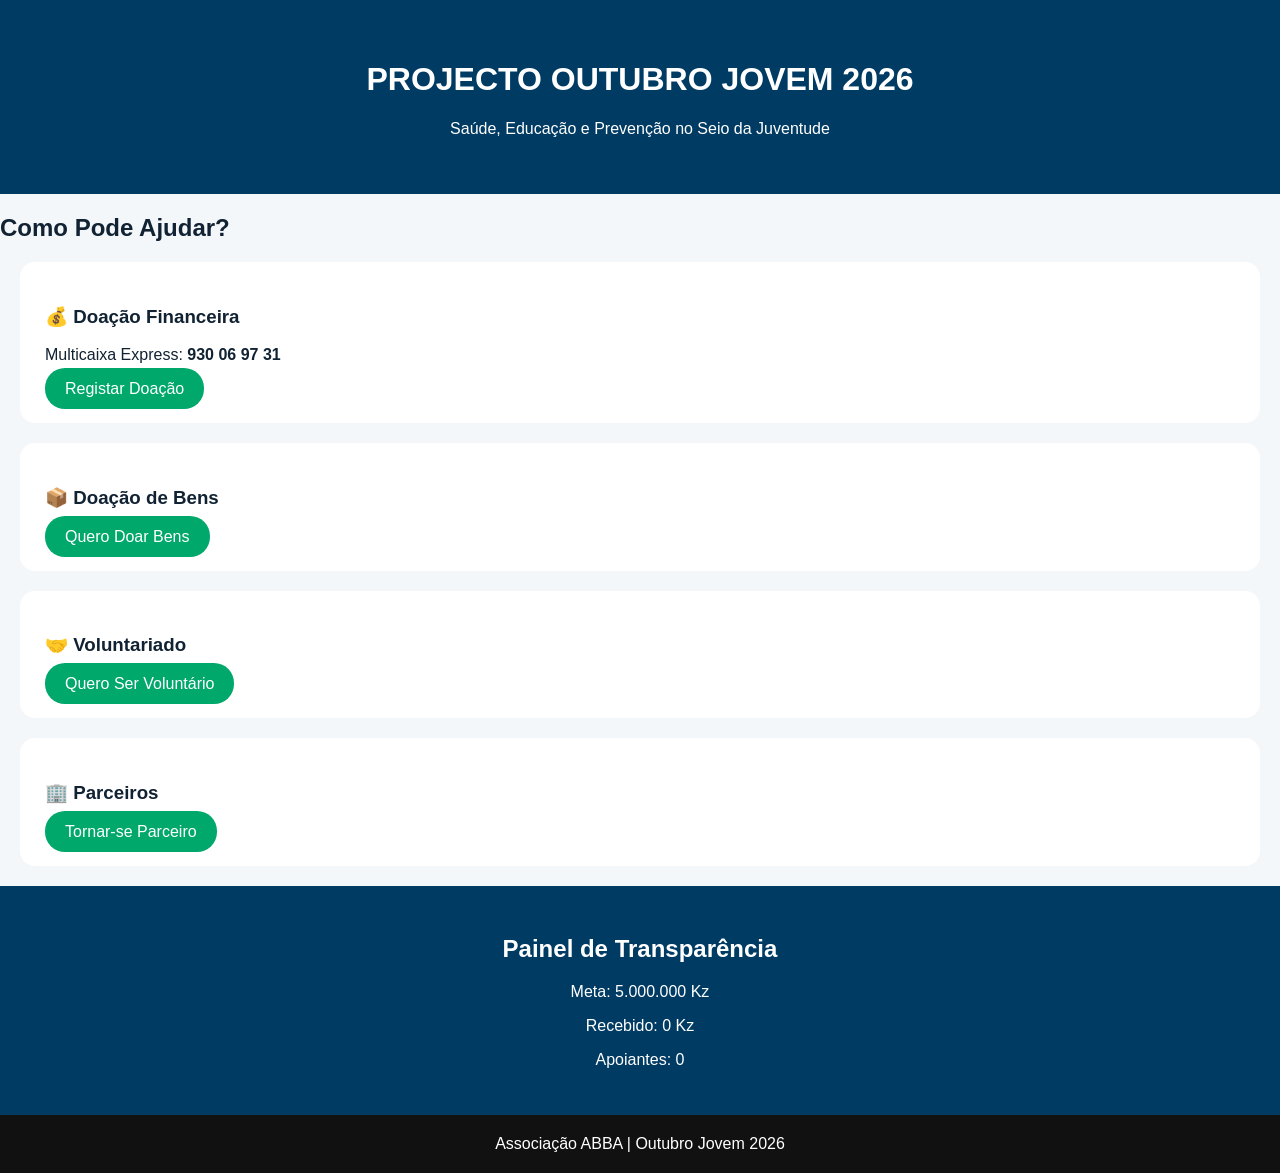
==== index.html @ 82f0d16b "Add files via upload" ====
<!DOCTYPE html>
<html lang="pt">
<head>
<meta charset="UTF-8">
<title>Outubro Jovem 2026 - V8</title>
<link rel="stylesheet" href="estilo.css">
</head>
<body>
<header>
<h1>PROJECTO OUTUBRO JOVEM 2026</h1>
<p>Saúde, Educação e Prevenção no Seio da Juventude</p>
</header>

<section>
<h2>Como Pode Ajudar?</h2>

<div class="card">
<h3>💰 Doação Financeira</h3>
<p>Multicaixa Express: <b>930 06 97 31</b></p>
<a href="doacao.html">Registar Doação</a>
</div>

<div class="card">
<h3>📦 Doação de Bens</h3>
<a href="bens.html">Quero Doar Bens</a>
</div>

<div class="card">
<h3>🤝 Voluntariado</h3>
<a href="voluntario.html">Quero Ser Voluntário</a>
</div>

<div class="card">
<h3>🏢 Parceiros</h3>
<a href="parceiro.html">Tornar-se Parceiro</a>
</div>

</section>

<section class="trans">
<h2>Painel de Transparência</h2>
<p>Meta: 5.000.000 Kz</p>
<p>Recebido: 0 Kz</p>
<p>Apoiantes: 0</p>
</section>

<footer>Associação ABBA | Outubro Jovem 2026</footer>
</body>
</html>
---- estilo.css ----
body{font-family:Arial;background:#f4f7f9;margin:0;color:#123}header{background:#003b63;color:white;padding:40px;text-align:center}.card{background:white;margin:20px;padding:25px;border-radius:15px}.trans{background:#003b63;color:white;padding:30px;text-align:center}a,button{background:#00a86b;color:white;padding:12px 20px;border:0;border-radius:20px;text-decoration:none}input,textarea{display:block;width:90%;padding:10px;margin:10px}footer{text-align:center;background:#111;color:white;padding:20px}
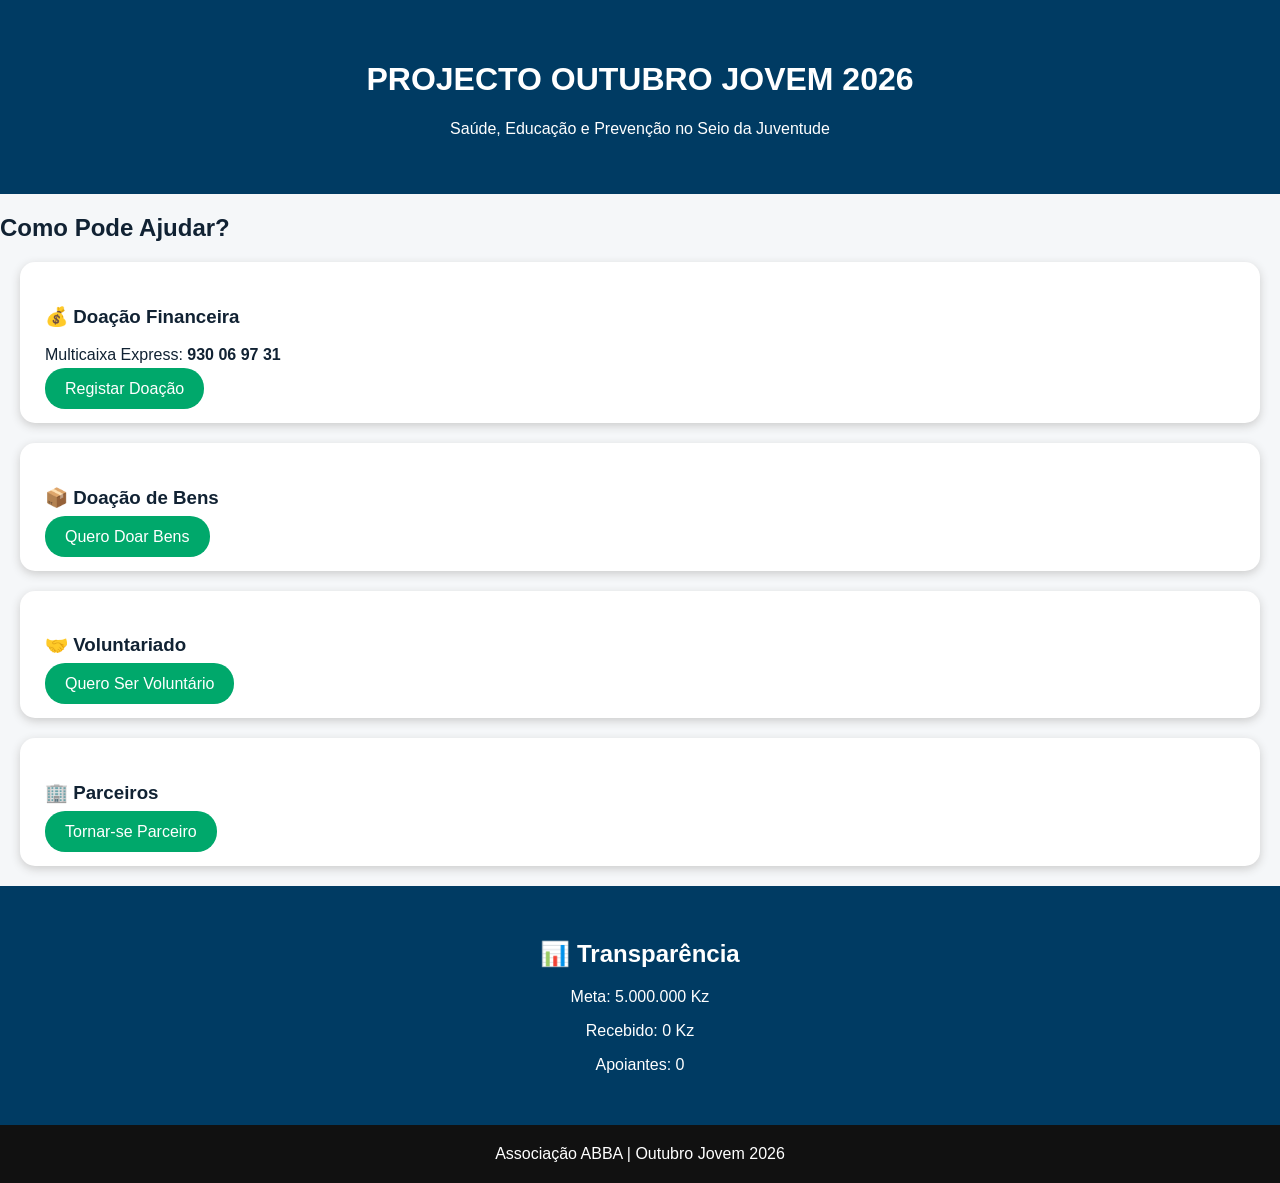
==== commit f21b7b6c: "Add files via upload" ====
--- a/index.html
+++ b/index.html
@@ -2,7 +2,8 @@
 <html lang="pt">
 <head>
 <meta charset="UTF-8">
-<title>Outubro Jovem 2026 - V8</title>
+<meta name="viewport" content="width=device-width, initial-scale=1.0">
+<title>Outubro Jovem 2026</title>
 <link rel="stylesheet" href="estilo.css">
 </head>
 <body>
@@ -34,11 +35,10 @@
 <h3>🏢 Parceiros</h3>
 <a href="parceiro.html">Tornar-se Parceiro</a>
 </div>
-
 </section>
 
 <section class="trans">
-<h2>Painel de Transparência</h2>
+<h2>📊 Transparência</h2>
 <p>Meta: 5.000.000 Kz</p>
 <p>Recebido: 0 Kz</p>
 <p>Apoiantes: 0</p>
--- a/estilo.css
+++ b/estilo.css
@@ -1 +1,6 @@
-body{font-family:Arial;background:#f4f7f9;margin:0;color:#123}header{background:#003b63;color:white;padding:40px;text-align:center}.card{background:white;margin:20px;padding:25px;border-radius:15px}.trans{background:#003b63;color:white;padding:30px;text-align:center}a,button{background:#00a86b;color:white;padding:12px 20px;border:0;border-radius:20px;text-decoration:none}input,textarea{display:block;width:90%;padding:10px;margin:10px}footer{text-align:center;background:#111;color:white;padding:20px}+body{font-family:Arial;margin:0;background:#f5f7f9;color:#123}
+header{background:#003b63;color:white;text-align:center;padding:40px}
+.card{background:white;margin:20px;padding:25px;border-radius:15px;box-shadow:0 3px 10px #ccc}
+a{background:#00a86b;color:white;padding:12px 20px;border-radius:20px;text-decoration:none}
+.trans{background:#003b63;color:white;padding:35px;text-align:center}
+footer{background:#111;color:white;text-align:center;padding:20px}
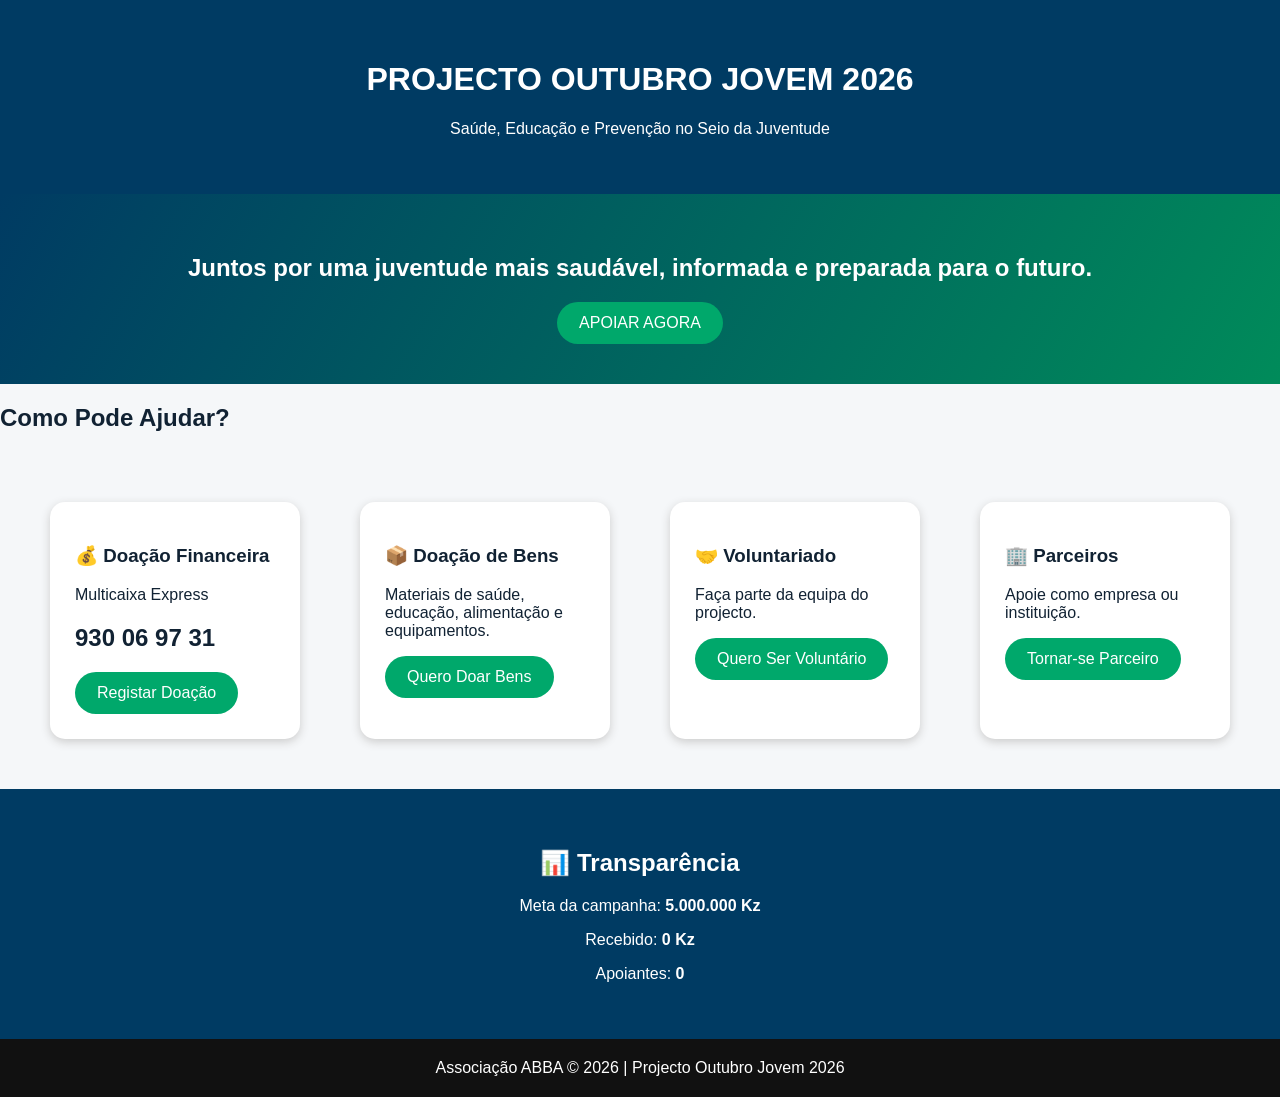
==== commit b881cc37: "Add files via upload" ====
--- a/index.html
+++ b/index.html
@@ -3,47 +3,64 @@
 <head>
 <meta charset="UTF-8">
 <meta name="viewport" content="width=device-width, initial-scale=1.0">
-<title>Outubro Jovem 2026</title>
+<title>Projecto Outubro Jovem 2026</title>
 <link rel="stylesheet" href="estilo.css">
 </head>
 <body>
+
 <header>
 <h1>PROJECTO OUTUBRO JOVEM 2026</h1>
 <p>Saúde, Educação e Prevenção no Seio da Juventude</p>
 </header>
 
-<section>
+<section class="hero">
+<h2>Juntos por uma juventude mais saudável, informada e preparada para o futuro.</h2>
+<a class="btn" href="#apoio">APOIAR AGORA</a>
+</section>
+
+<section id="apoio">
 <h2>Como Pode Ajudar?</h2>
+
+<div class="cards">
 
 <div class="card">
 <h3>💰 Doação Financeira</h3>
-<p>Multicaixa Express: <b>930 06 97 31</b></p>
-<a href="doacao.html">Registar Doação</a>
+<p>Multicaixa Express</p>
+<h2>930 06 97 31</h2>
+<a class="btn" href="doacao.html">Registar Doação</a>
 </div>
 
 <div class="card">
 <h3>📦 Doação de Bens</h3>
-<a href="bens.html">Quero Doar Bens</a>
+<p>Materiais de saúde, educação, alimentação e equipamentos.</p>
+<a class="btn" href="bens.html">Quero Doar Bens</a>
 </div>
 
 <div class="card">
 <h3>🤝 Voluntariado</h3>
-<a href="voluntario.html">Quero Ser Voluntário</a>
+<p>Faça parte da equipa do projecto.</p>
+<a class="btn" href="voluntario.html">Quero Ser Voluntário</a>
 </div>
 
 <div class="card">
 <h3>🏢 Parceiros</h3>
-<a href="parceiro.html">Tornar-se Parceiro</a>
+<p>Apoie como empresa ou instituição.</p>
+<a class="btn" href="parceiro.html">Tornar-se Parceiro</a>
+</div>
+
 </div>
 </section>
 
 <section class="trans">
 <h2>📊 Transparência</h2>
-<p>Meta: 5.000.000 Kz</p>
-<p>Recebido: 0 Kz</p>
-<p>Apoiantes: 0</p>
+<p>Meta da campanha: <b>5.000.000 Kz</b></p>
+<p>Recebido: <b>0 Kz</b></p>
+<p>Apoiantes: <b>0</b></p>
 </section>
 
-<footer>Associação ABBA | Outubro Jovem 2026</footer>
+<footer>
+Associação ABBA © 2026 | Projecto Outubro Jovem 2026
+</footer>
+
 </body>
 </html>
--- a/estilo.css
+++ b/estilo.css
@@ -1,6 +1 @@
-body{font-family:Arial;margin:0;background:#f5f7f9;color:#123}
-header{background:#003b63;color:white;text-align:center;padding:40px}
-.card{background:white;margin:20px;padding:25px;border-radius:15px;box-shadow:0 3px 10px #ccc}
-a{background:#00a86b;color:white;padding:12px 20px;border-radius:20px;text-decoration:none}
-.trans{background:#003b63;color:white;padding:35px;text-align:center}
-footer{background:#111;color:white;text-align:center;padding:20px}+body{font-family:Arial;background:#f5f7f9;margin:0;color:#123}header,.hero{background:#003b63;color:white;text-align:center;padding:40px}.hero{background:linear-gradient(120deg,#003b63,#008b5a)}.btn,button{background:#00a86b;color:white;padding:12px 22px;border-radius:25px;text-decoration:none;border:0;display:inline-block}.cards{display:grid;grid-template-columns:repeat(auto-fit,minmax(240px,1fr));gap:20px;padding:30px}.card,.form{background:white;padding:25px;margin:20px;border-radius:15px;box-shadow:0 3px 10px #ccc}input{display:block;width:90%;padding:12px;margin:10px}.trans{background:#003b63;color:white;padding:40px;text-align:center}footer{text-align:center;background:#111;color:white;padding:20px}
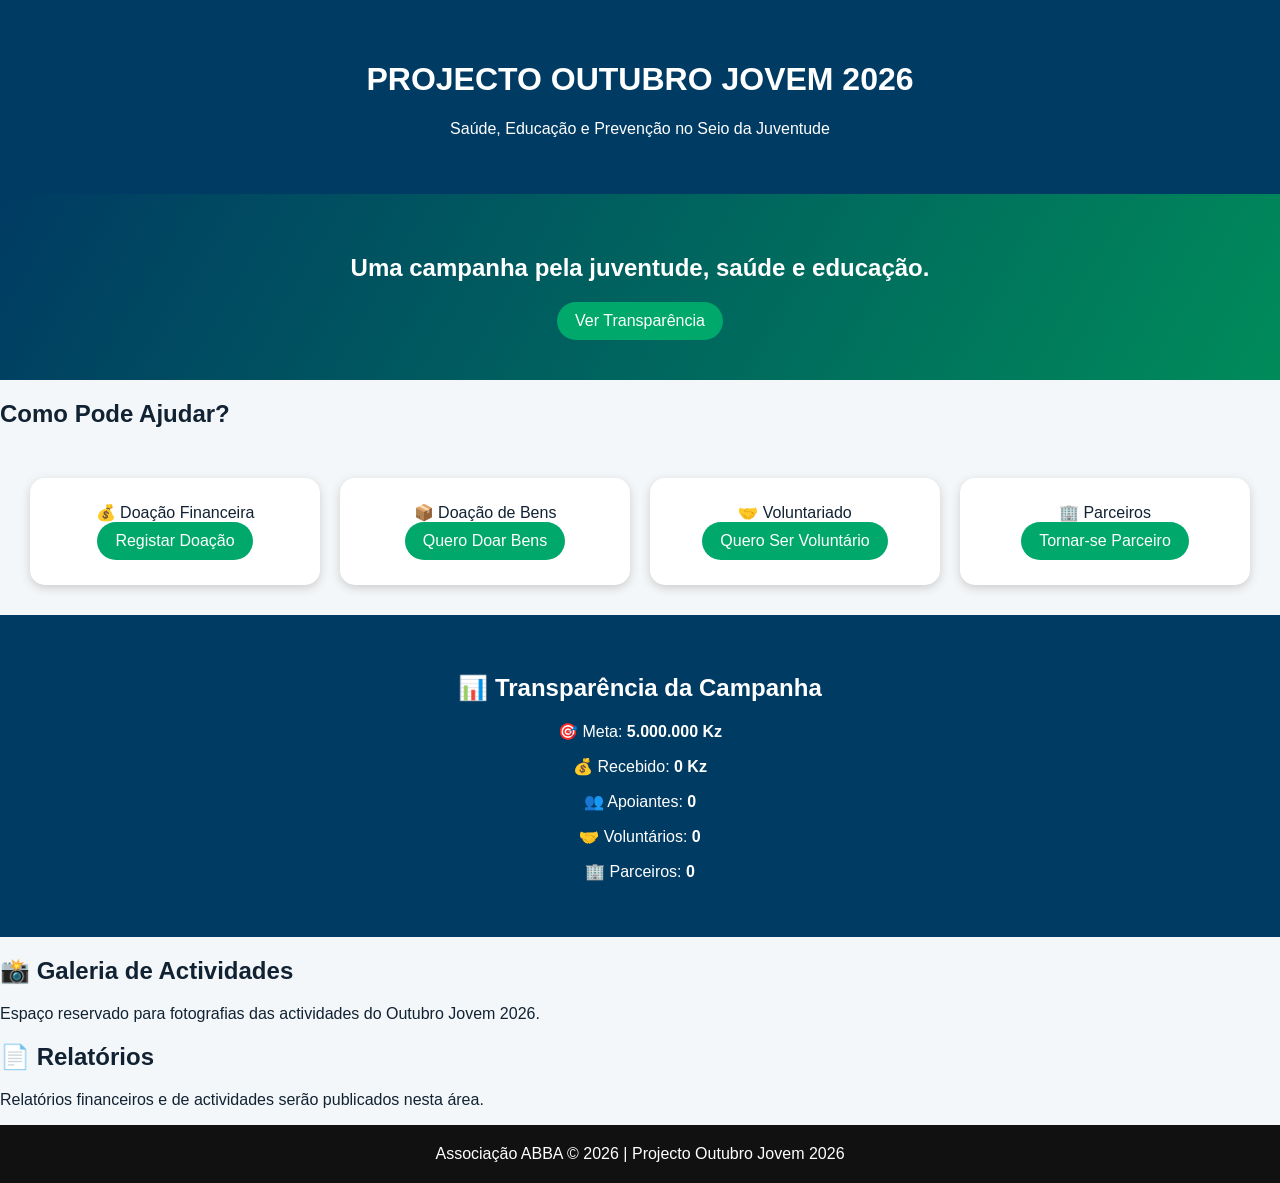
==== commit 78557754: "Add files via upload" ====
--- a/index.html
+++ b/index.html
@@ -3,7 +3,7 @@
 <head>
 <meta charset="UTF-8">
 <meta name="viewport" content="width=device-width, initial-scale=1.0">
-<title>Projecto Outubro Jovem 2026</title>
+<title>OUTUBRO JOVEM 2026</title>
 <link rel="stylesheet" href="estilo.css">
 </head>
 <body>
@@ -14,53 +14,42 @@
 </header>
 
 <section class="hero">
-<h2>Juntos por uma juventude mais saudável, informada e preparada para o futuro.</h2>
-<a class="btn" href="#apoio">APOIAR AGORA</a>
+<h2>Uma campanha pela juventude, saúde e educação.</h2>
+<a class="btn" href="#transparencia">Ver Transparência</a>
 </section>
 
-<section id="apoio">
+<section>
 <h2>Como Pode Ajudar?</h2>
-
 <div class="cards">
-
-<div class="card">
-<h3>💰 Doação Financeira</h3>
-<p>Multicaixa Express</p>
-<h2>930 06 97 31</h2>
-<a class="btn" href="doacao.html">Registar Doação</a>
-</div>
-
-<div class="card">
-<h3>📦 Doação de Bens</h3>
-<p>Materiais de saúde, educação, alimentação e equipamentos.</p>
-<a class="btn" href="bens.html">Quero Doar Bens</a>
-</div>
-
-<div class="card">
-<h3>🤝 Voluntariado</h3>
-<p>Faça parte da equipa do projecto.</p>
-<a class="btn" href="voluntario.html">Quero Ser Voluntário</a>
-</div>
-
-<div class="card">
-<h3>🏢 Parceiros</h3>
-<p>Apoie como empresa ou instituição.</p>
-<a class="btn" href="parceiro.html">Tornar-se Parceiro</a>
-</div>
-
+<div class="card">💰 Doação Financeira<br><a href="doacao.html">Registar Doação</a></div>
+<div class="card">📦 Doação de Bens<br><a href="bens.html">Quero Doar Bens</a></div>
+<div class="card">🤝 Voluntariado<br><a href="voluntario.html">Quero Ser Voluntário</a></div>
+<div class="card">🏢 Parceiros<br><a href="parceiro.html">Tornar-se Parceiro</a></div>
 </div>
 </section>
 
-<section class="trans">
-<h2>📊 Transparência</h2>
-<p>Meta da campanha: <b>5.000.000 Kz</b></p>
-<p>Recebido: <b>0 Kz</b></p>
-<p>Apoiantes: <b>0</b></p>
+<section id="transparencia" class="trans">
+<h2>📊 Transparência da Campanha</h2>
+<div class="dados">
+<p>🎯 Meta: <b>5.000.000 Kz</b></p>
+<p>💰 Recebido: <b>0 Kz</b></p>
+<p>👥 Apoiantes: <b>0</b></p>
+<p>🤝 Voluntários: <b>0</b></p>
+<p>🏢 Parceiros: <b>0</b></p>
+</div>
 </section>
 
-<footer>
-Associação ABBA © 2026 | Projecto Outubro Jovem 2026
-</footer>
+<section>
+<h2>📸 Galeria de Actividades</h2>
+<p>Espaço reservado para fotografias das actividades do Outubro Jovem 2026.</p>
+</section>
+
+<section>
+<h2>📄 Relatórios</h2>
+<p>Relatórios financeiros e de actividades serão publicados nesta área.</p>
+</section>
+
+<footer>Associação ABBA © 2026 | Projecto Outubro Jovem 2026</footer>
 
 </body>
 </html>
--- a/estilo.css
+++ b/estilo.css
@@ -1 +1 @@
-body{font-family:Arial;background:#f5f7f9;margin:0;color:#123}header,.hero{background:#003b63;color:white;text-align:center;padding:40px}.hero{background:linear-gradient(120deg,#003b63,#008b5a)}.btn,button{background:#00a86b;color:white;padding:12px 22px;border-radius:25px;text-decoration:none;border:0;display:inline-block}.cards{display:grid;grid-template-columns:repeat(auto-fit,minmax(240px,1fr));gap:20px;padding:30px}.card,.form{background:white;padding:25px;margin:20px;border-radius:15px;box-shadow:0 3px 10px #ccc}input{display:block;width:90%;padding:12px;margin:10px}.trans{background:#003b63;color:white;padding:40px;text-align:center}footer{text-align:center;background:#111;color:white;padding:20px}+body{font-family:Arial;margin:0;background:#f4f7f9;color:#123}header,.hero{background:#003b63;color:white;text-align:center;padding:40px}.hero{background:linear-gradient(120deg,#003b63,#008b5a)}.cards{display:grid;grid-template-columns:repeat(auto-fit,minmax(220px,1fr));gap:20px;padding:30px}.card{background:white;padding:25px;border-radius:15px;box-shadow:0 3px 10px #ccc;text-align:center}a,.btn{background:#00a86b;color:white;padding:10px 18px;border-radius:20px;text-decoration:none;display:inline-block}.trans{background:#003b63;color:white;padding:40px;text-align:center}footer{background:#111;color:white;text-align:center;padding:20px}
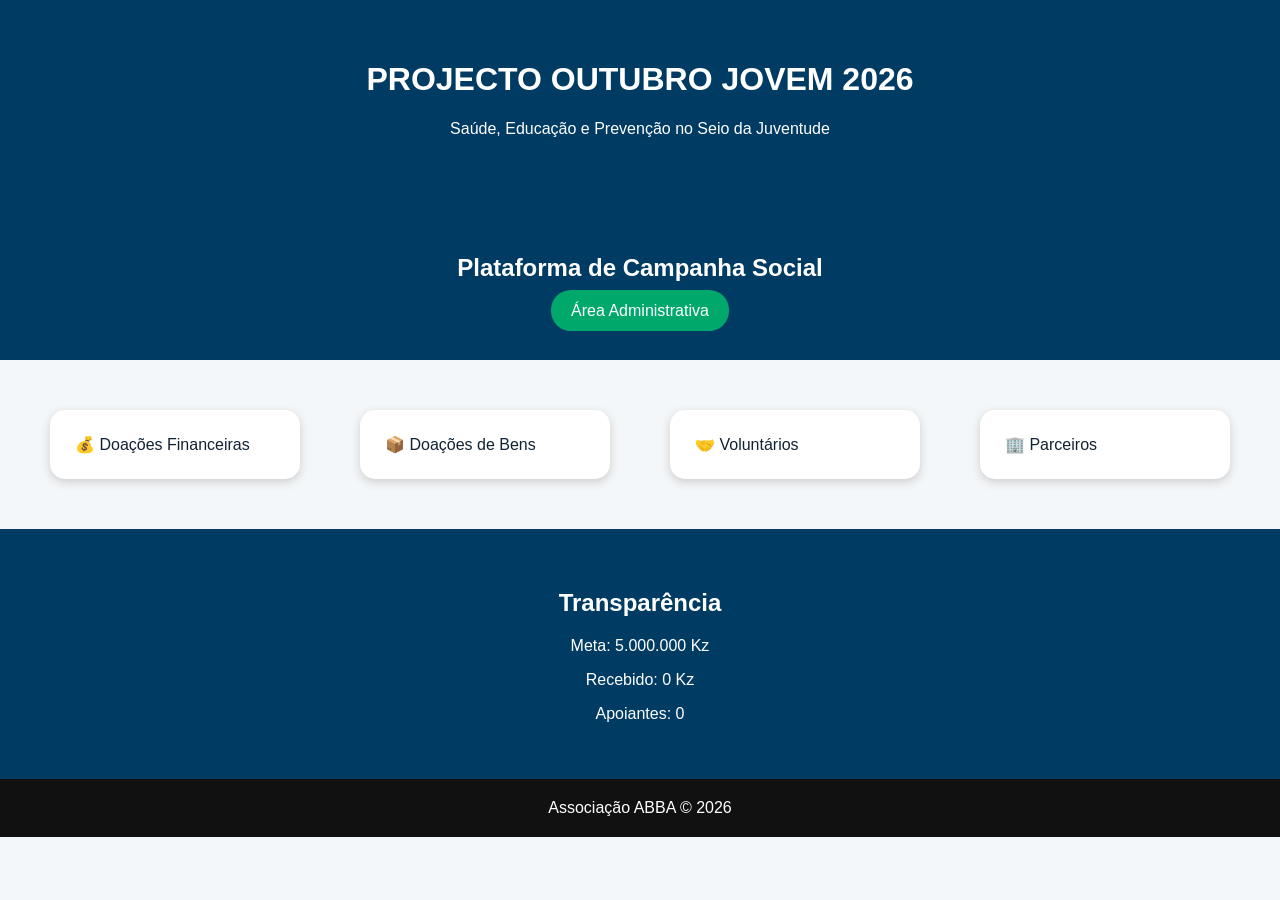
==== commit fd5e7b11: "Add files via upload" ====
--- a/index.html
+++ b/index.html
@@ -2,54 +2,34 @@
 <html lang="pt">
 <head>
 <meta charset="UTF-8">
-<meta name="viewport" content="width=device-width, initial-scale=1.0">
-<title>OUTUBRO JOVEM 2026</title>
+<title>Outubro Jovem 2026</title>
 <link rel="stylesheet" href="estilo.css">
 </head>
 <body>
-
 <header>
 <h1>PROJECTO OUTUBRO JOVEM 2026</h1>
 <p>Saúde, Educação e Prevenção no Seio da Juventude</p>
 </header>
 
 <section class="hero">
-<h2>Uma campanha pela juventude, saúde e educação.</h2>
-<a class="btn" href="#transparencia">Ver Transparência</a>
+<h2>Plataforma de Campanha Social</h2>
+<a class="btn" href="admin.html">Área Administrativa</a>
 </section>
 
-<section>
-<h2>Como Pode Ajudar?</h2>
-<div class="cards">
-<div class="card">💰 Doação Financeira<br><a href="doacao.html">Registar Doação</a></div>
-<div class="card">📦 Doação de Bens<br><a href="bens.html">Quero Doar Bens</a></div>
-<div class="card">🤝 Voluntariado<br><a href="voluntario.html">Quero Ser Voluntário</a></div>
-<div class="card">🏢 Parceiros<br><a href="parceiro.html">Tornar-se Parceiro</a></div>
-</div>
+<section class="cards">
+<div class="card">💰 Doações Financeiras</div>
+<div class="card">📦 Doações de Bens</div>
+<div class="card">🤝 Voluntários</div>
+<div class="card">🏢 Parceiros</div>
 </section>
 
-<section id="transparencia" class="trans">
-<h2>📊 Transparência da Campanha</h2>
-<div class="dados">
-<p>🎯 Meta: <b>5.000.000 Kz</b></p>
-<p>💰 Recebido: <b>0 Kz</b></p>
-<p>👥 Apoiantes: <b>0</b></p>
-<p>🤝 Voluntários: <b>0</b></p>
-<p>🏢 Parceiros: <b>0</b></p>
-</div>
+<section class="trans">
+<h2>Transparência</h2>
+<p>Meta: 5.000.000 Kz</p>
+<p>Recebido: 0 Kz</p>
+<p>Apoiantes: 0</p>
 </section>
 
-<section>
-<h2>📸 Galeria de Actividades</h2>
-<p>Espaço reservado para fotografias das actividades do Outubro Jovem 2026.</p>
-</section>
-
-<section>
-<h2>📄 Relatórios</h2>
-<p>Relatórios financeiros e de actividades serão publicados nesta área.</p>
-</section>
-
-<footer>Associação ABBA © 2026 | Projecto Outubro Jovem 2026</footer>
-
+<footer>Associação ABBA © 2026</footer>
 </body>
 </html>
--- a/estilo.css
+++ b/estilo.css
@@ -1 +1 @@
-body{font-family:Arial;margin:0;background:#f4f7f9;color:#123}header,.hero{background:#003b63;color:white;text-align:center;padding:40px}.hero{background:linear-gradient(120deg,#003b63,#008b5a)}.cards{display:grid;grid-template-columns:repeat(auto-fit,minmax(220px,1fr));gap:20px;padding:30px}.card{background:white;padding:25px;border-radius:15px;box-shadow:0 3px 10px #ccc;text-align:center}a,.btn{background:#00a86b;color:white;padding:10px 18px;border-radius:20px;text-decoration:none;display:inline-block}.trans{background:#003b63;color:white;padding:40px;text-align:center}footer{background:#111;color:white;text-align:center;padding:20px}+body{font-family:Arial;background:#f4f7f9;margin:0;color:#123}header,.hero{background:#003b63;color:white;text-align:center;padding:40px}.cards{display:grid;grid-template-columns:repeat(auto-fit,minmax(220px,1fr));gap:20px;padding:30px}.card,.admin{background:white;margin:20px;padding:25px;border-radius:15px;box-shadow:0 3px 10px #ccc}.btn,button{background:#00a86b;color:white;padding:12px 20px;border-radius:20px;text-decoration:none}.trans{background:#003b63;color:white;padding:40px;text-align:center}footer{text-align:center;background:#111;color:white;padding:20px}
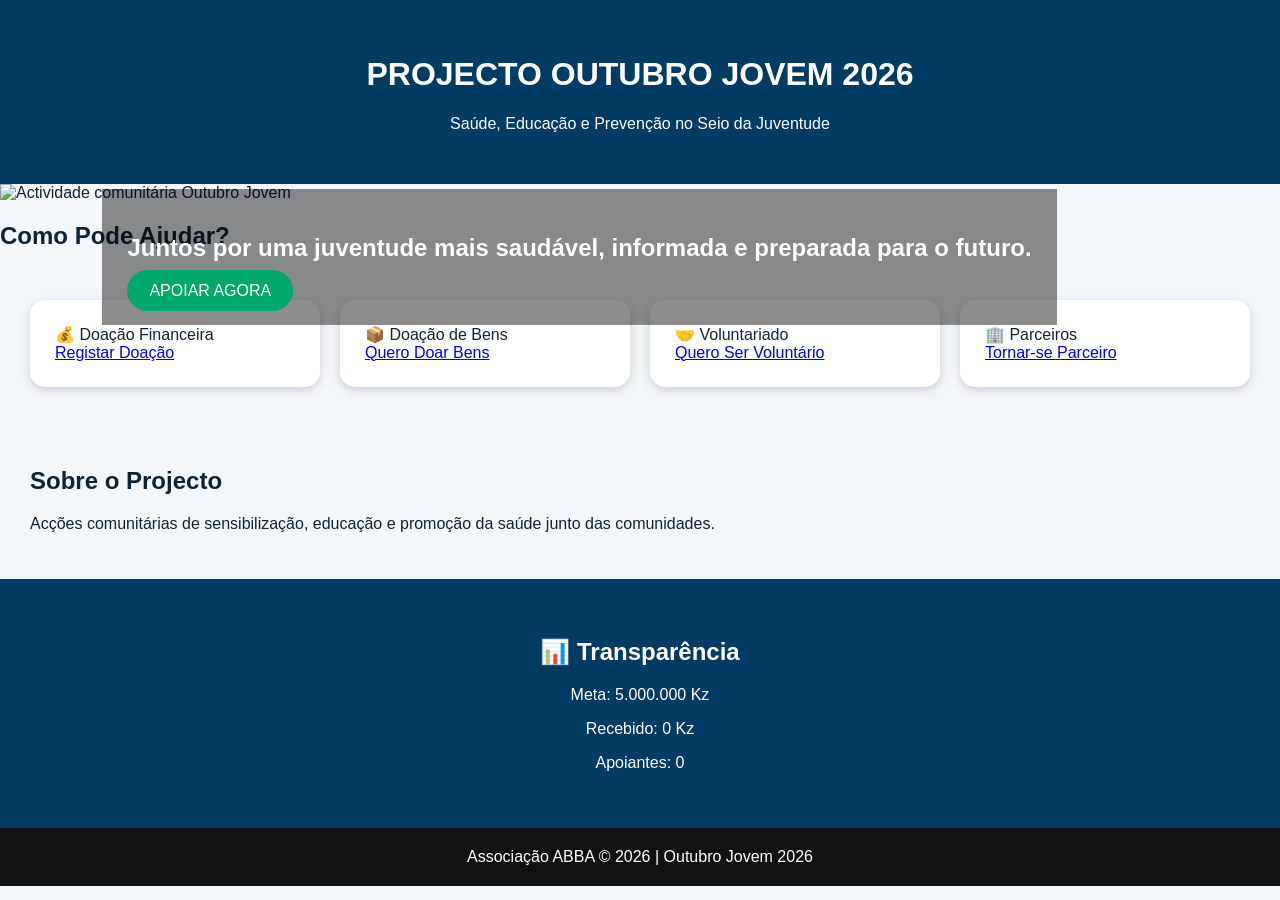
==== commit d1449888: "Add files via upload" ====
--- a/index.html
+++ b/index.html
@@ -2,34 +2,48 @@
 <html lang="pt">
 <head>
 <meta charset="UTF-8">
-<title>Outubro Jovem 2026</title>
+<meta name="viewport" content="width=device-width, initial-scale=1.0">
+<title>Projecto Outubro Jovem 2026</title>
 <link rel="stylesheet" href="estilo.css">
 </head>
 <body>
+
 <header>
 <h1>PROJECTO OUTUBRO JOVEM 2026</h1>
 <p>Saúde, Educação e Prevenção no Seio da Juventude</p>
 </header>
 
 <section class="hero">
-<h2>Plataforma de Campanha Social</h2>
-<a class="btn" href="admin.html">Área Administrativa</a>
+<img src="imagens/campanha.png" alt="Actividade comunitária Outubro Jovem">
+<div class="texto">
+<h2>Juntos por uma juventude mais saudável, informada e preparada para o futuro.</h2>
+<a class="btn" href="#apoio">APOIAR AGORA</a>
+</div>
 </section>
 
-<section class="cards">
-<div class="card">💰 Doações Financeiras</div>
-<div class="card">📦 Doações de Bens</div>
-<div class="card">🤝 Voluntários</div>
-<div class="card">🏢 Parceiros</div>
+<section id="apoio">
+<h2>Como Pode Ajudar?</h2>
+<div class="cards">
+<div class="card">💰 Doação Financeira<br><a href="doacao.html">Registar Doação</a></div>
+<div class="card">📦 Doação de Bens<br><a href="bens.html">Quero Doar Bens</a></div>
+<div class="card">🤝 Voluntariado<br><a href="voluntario.html">Quero Ser Voluntário</a></div>
+<div class="card">🏢 Parceiros<br><a href="parceiro.html">Tornar-se Parceiro</a></div>
+</div>
+</section>
+
+<section class="impacto">
+<h2>Sobre o Projecto</h2>
+<p>Acções comunitárias de sensibilização, educação e promoção da saúde junto das comunidades.</p>
 </section>
 
 <section class="trans">
-<h2>Transparência</h2>
+<h2>📊 Transparência</h2>
 <p>Meta: 5.000.000 Kz</p>
 <p>Recebido: 0 Kz</p>
 <p>Apoiantes: 0</p>
 </section>
 
-<footer>Associação ABBA © 2026</footer>
+<footer>Associação ABBA © 2026 | Outubro Jovem 2026</footer>
+
 </body>
-</html>+</html>
--- a/estilo.css
+++ b/estilo.css
@@ -1 +1 @@
-body{font-family:Arial;background:#f4f7f9;margin:0;color:#123}header,.hero{background:#003b63;color:white;text-align:center;padding:40px}.cards{display:grid;grid-template-columns:repeat(auto-fit,minmax(220px,1fr));gap:20px;padding:30px}.card,.admin{background:white;margin:20px;padding:25px;border-radius:15px;box-shadow:0 3px 10px #ccc}.btn,button{background:#00a86b;color:white;padding:12px 20px;border-radius:20px;text-decoration:none}.trans{background:#003b63;color:white;padding:40px;text-align:center}footer{text-align:center;background:#111;color:white;padding:20px}+body{font-family:Arial;margin:0;background:#f4f7f9;color:#123}header{background:#003b63;color:white;text-align:center;padding:35px}.hero{position:relative}.hero img{width:100%;height:450px;object-fit:cover}.texto{position:absolute;top:30%;left:8%;color:white;background:rgba(0,0,0,.45);padding:25px}.btn{background:#00a86b;color:white;padding:12px 22px;border-radius:25px;text-decoration:none}.cards{display:grid;grid-template-columns:repeat(auto-fit,minmax(220px,1fr));gap:20px;padding:30px}.card{background:white;padding:25px;border-radius:15px;box-shadow:0 3px 10px #ccc}.trans{background:#003b63;color:white;padding:40px;text-align:center}.impacto{padding:30px}footer{background:#111;color:white;text-align:center;padding:20px}
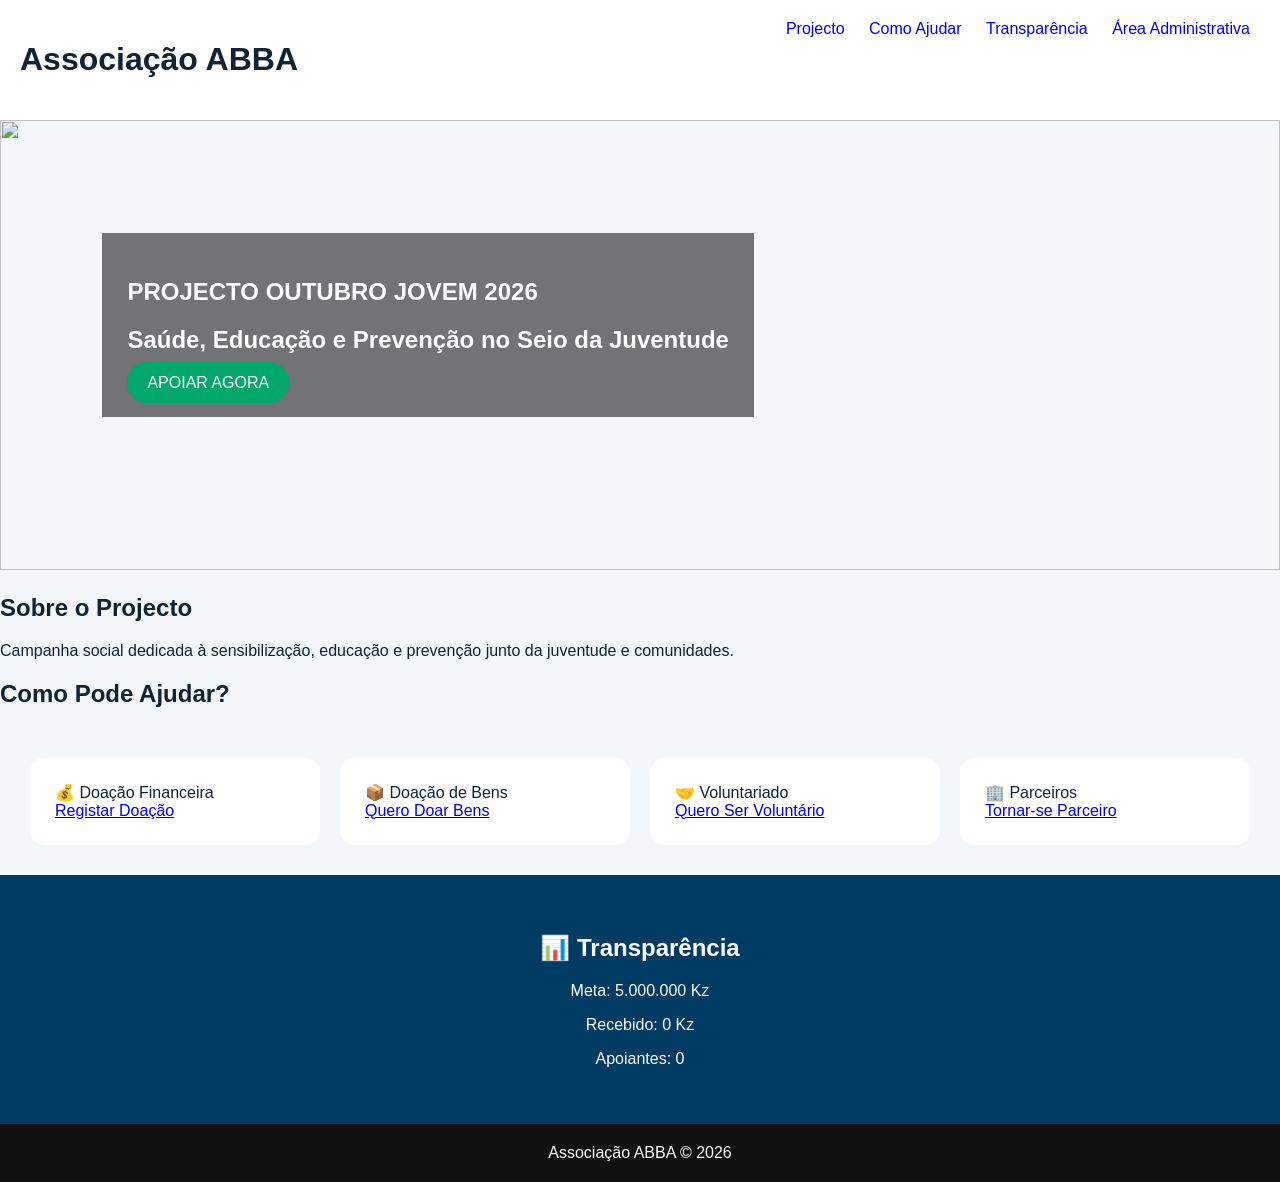
==== commit 99cca8f4: "Add files via upload" ====
--- a/index.html
+++ b/index.html
@@ -9,19 +9,30 @@
 <body>
 
 <header>
-<h1>PROJECTO OUTUBRO JOVEM 2026</h1>
-<p>Saúde, Educação e Prevenção no Seio da Juventude</p>
+<h1>Associação ABBA</h1>
+<nav>
+<a href="#projecto">Projecto</a>
+<a href="#ajudar">Como Ajudar</a>
+<a href="#transparencia">Transparência</a>
+<a href="admin.html">Área Administrativa</a>
+</nav>
 </header>
 
 <section class="hero">
-<img src="imagens/campanha.png" alt="Actividade comunitária Outubro Jovem">
-<div class="texto">
-<h2>Juntos por uma juventude mais saudável, informada e preparada para o futuro.</h2>
-<a class="btn" href="#apoio">APOIAR AGORA</a>
+<img src="imagens/campanha.png">
+<div>
+<h1>PROJECTO OUTUBRO JOVEM 2026</h1>
+<h2>Saúde, Educação e Prevenção no Seio da Juventude</h2>
+<a href="#ajudar" class="btn">APOIAR AGORA</a>
 </div>
 </section>
 
-<section id="apoio">
+<section id="projecto">
+<h2>Sobre o Projecto</h2>
+<p>Campanha social dedicada à sensibilização, educação e prevenção junto da juventude e comunidades.</p>
+</section>
+
+<section id="ajudar">
 <h2>Como Pode Ajudar?</h2>
 <div class="cards">
 <div class="card">💰 Doação Financeira<br><a href="doacao.html">Registar Doação</a></div>
@@ -31,19 +42,13 @@
 </div>
 </section>
 
-<section class="impacto">
-<h2>Sobre o Projecto</h2>
-<p>Acções comunitárias de sensibilização, educação e promoção da saúde junto das comunidades.</p>
-</section>
-
-<section class="trans">
+<section id="transparencia" class="trans">
 <h2>📊 Transparência</h2>
 <p>Meta: 5.000.000 Kz</p>
 <p>Recebido: 0 Kz</p>
 <p>Apoiantes: 0</p>
 </section>
 
-<footer>Associação ABBA © 2026 | Outubro Jovem 2026</footer>
-
+<footer>Associação ABBA © 2026</footer>
 </body>
-</html>
+</html>
--- a/estilo.css
+++ b/estilo.css
@@ -1 +1 @@
-body{font-family:Arial;margin:0;background:#f4f7f9;color:#123}header{background:#003b63;color:white;text-align:center;padding:35px}.hero{position:relative}.hero img{width:100%;height:450px;object-fit:cover}.texto{position:absolute;top:30%;left:8%;color:white;background:rgba(0,0,0,.45);padding:25px}.btn{background:#00a86b;color:white;padding:12px 22px;border-radius:25px;text-decoration:none}.cards{display:grid;grid-template-columns:repeat(auto-fit,minmax(220px,1fr));gap:20px;padding:30px}.card{background:white;padding:25px;border-radius:15px;box-shadow:0 3px 10px #ccc}.trans{background:#003b63;color:white;padding:40px;text-align:center}.impacto{padding:30px}footer{background:#111;color:white;text-align:center;padding:20px}+body{margin:0;font-family:Arial;background:#f4f7f9;color:#123}header{background:#fff;padding:20px;display:flex;justify-content:space-between}nav a{margin:10px;text-decoration:none}.hero{position:relative;color:white}.hero img{width:100%;height:450px;object-fit:cover}.hero div{position:absolute;top:25%;left:8%;background:#0008;padding:25px}.btn{background:#00a86b;color:#fff;padding:12px 20px;border-radius:20px;text-decoration:none}.cards{display:grid;grid-template-columns:repeat(auto-fit,minmax(220px,1fr));gap:20px;padding:30px}.card{background:white;padding:25px;border-radius:15px}.trans{background:#003b63;color:white;padding:40px;text-align:center}footer{background:#111;color:white;padding:20px;text-align:center}
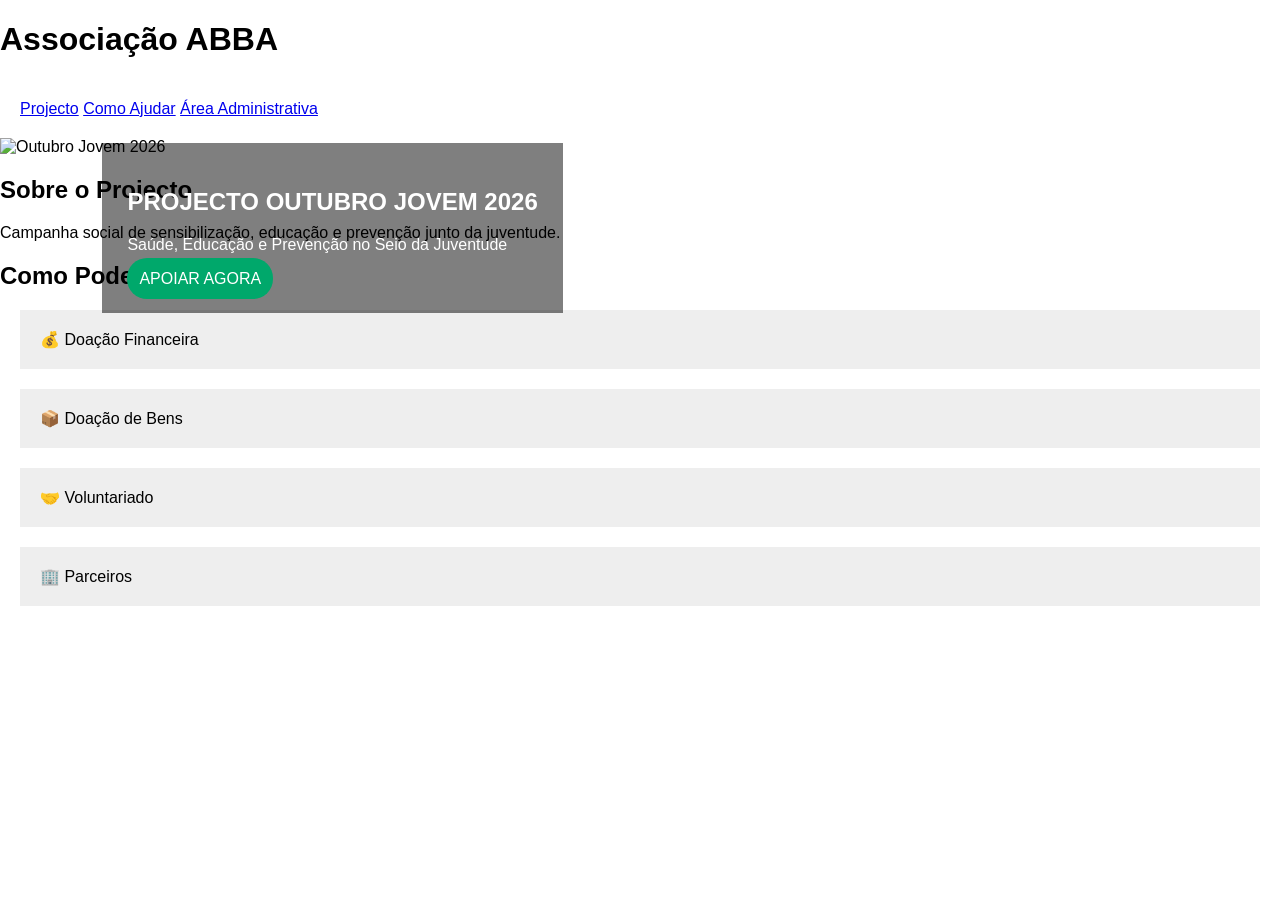
==== commit 1cb071ea: "Add files via upload" ====
--- a/index.html
+++ b/index.html
@@ -2,53 +2,40 @@
 <html lang="pt">
 <head>
 <meta charset="UTF-8">
-<meta name="viewport" content="width=device-width, initial-scale=1.0">
 <title>Projecto Outubro Jovem 2026</title>
 <link rel="stylesheet" href="estilo.css">
 </head>
 <body>
-
 <header>
 <h1>Associação ABBA</h1>
 <nav>
 <a href="#projecto">Projecto</a>
 <a href="#ajudar">Como Ajudar</a>
-<a href="#transparencia">Transparência</a>
 <a href="admin.html">Área Administrativa</a>
 </nav>
 </header>
 
 <section class="hero">
-<img src="imagens/campanha.png">
-<div>
+<img src="imagens/campanha.png" alt="Outubro Jovem 2026">
+<div class="texto">
 <h1>PROJECTO OUTUBRO JOVEM 2026</h1>
-<h2>Saúde, Educação e Prevenção no Seio da Juventude</h2>
-<a href="#ajudar" class="btn">APOIAR AGORA</a>
+<p>Saúde, Educação e Prevenção no Seio da Juventude</p>
+<a class="btn" href="#ajudar">APOIAR AGORA</a>
 </div>
 </section>
 
 <section id="projecto">
 <h2>Sobre o Projecto</h2>
-<p>Campanha social dedicada à sensibilização, educação e prevenção junto da juventude e comunidades.</p>
+<p>Campanha social de sensibilização, educação e prevenção junto da juventude.</p>
 </section>
 
 <section id="ajudar">
 <h2>Como Pode Ajudar?</h2>
-<div class="cards">
-<div class="card">💰 Doação Financeira<br><a href="doacao.html">Registar Doação</a></div>
-<div class="card">📦 Doação de Bens<br><a href="bens.html">Quero Doar Bens</a></div>
-<div class="card">🤝 Voluntariado<br><a href="voluntario.html">Quero Ser Voluntário</a></div>
-<div class="card">🏢 Parceiros<br><a href="parceiro.html">Tornar-se Parceiro</a></div>
-</div>
+<div class="card">💰 Doação Financeira</div>
+<div class="card">📦 Doação de Bens</div>
+<div class="card">🤝 Voluntariado</div>
+<div class="card">🏢 Parceiros</div>
 </section>
 
-<section id="transparencia" class="trans">
-<h2>📊 Transparência</h2>
-<p>Meta: 5.000.000 Kz</p>
-<p>Recebido: 0 Kz</p>
-<p>Apoiantes: 0</p>
-</section>
-
-<footer>Associação ABBA © 2026</footer>
 </body>
 </html>
--- a/estilo.css
+++ b/estilo.css
@@ -1 +1 @@
-body{margin:0;font-family:Arial;background:#f4f7f9;color:#123}header{background:#fff;padding:20px;display:flex;justify-content:space-between}nav a{margin:10px;text-decoration:none}.hero{position:relative;color:white}.hero img{width:100%;height:450px;object-fit:cover}.hero div{position:absolute;top:25%;left:8%;background:#0008;padding:25px}.btn{background:#00a86b;color:#fff;padding:12px 20px;border-radius:20px;text-decoration:none}.cards{display:grid;grid-template-columns:repeat(auto-fit,minmax(220px,1fr));gap:20px;padding:30px}.card{background:white;padding:25px;border-radius:15px}.trans{background:#003b63;color:white;padding:40px;text-align:center}footer{background:#111;color:white;padding:20px;text-align:center}+body{font-family:Arial;margin:0}.hero{position:relative}.hero img{width:100%;height:450px;object-fit:cover}.texto{position:absolute;top:30%;left:8%;background:rgba(0,0,0,.5);color:white;padding:25px}.btn{background:#00a86b;color:white;padding:12px;border-radius:20px;text-decoration:none}.card{margin:20px;padding:20px;background:#eee}nav{padding:20px}
